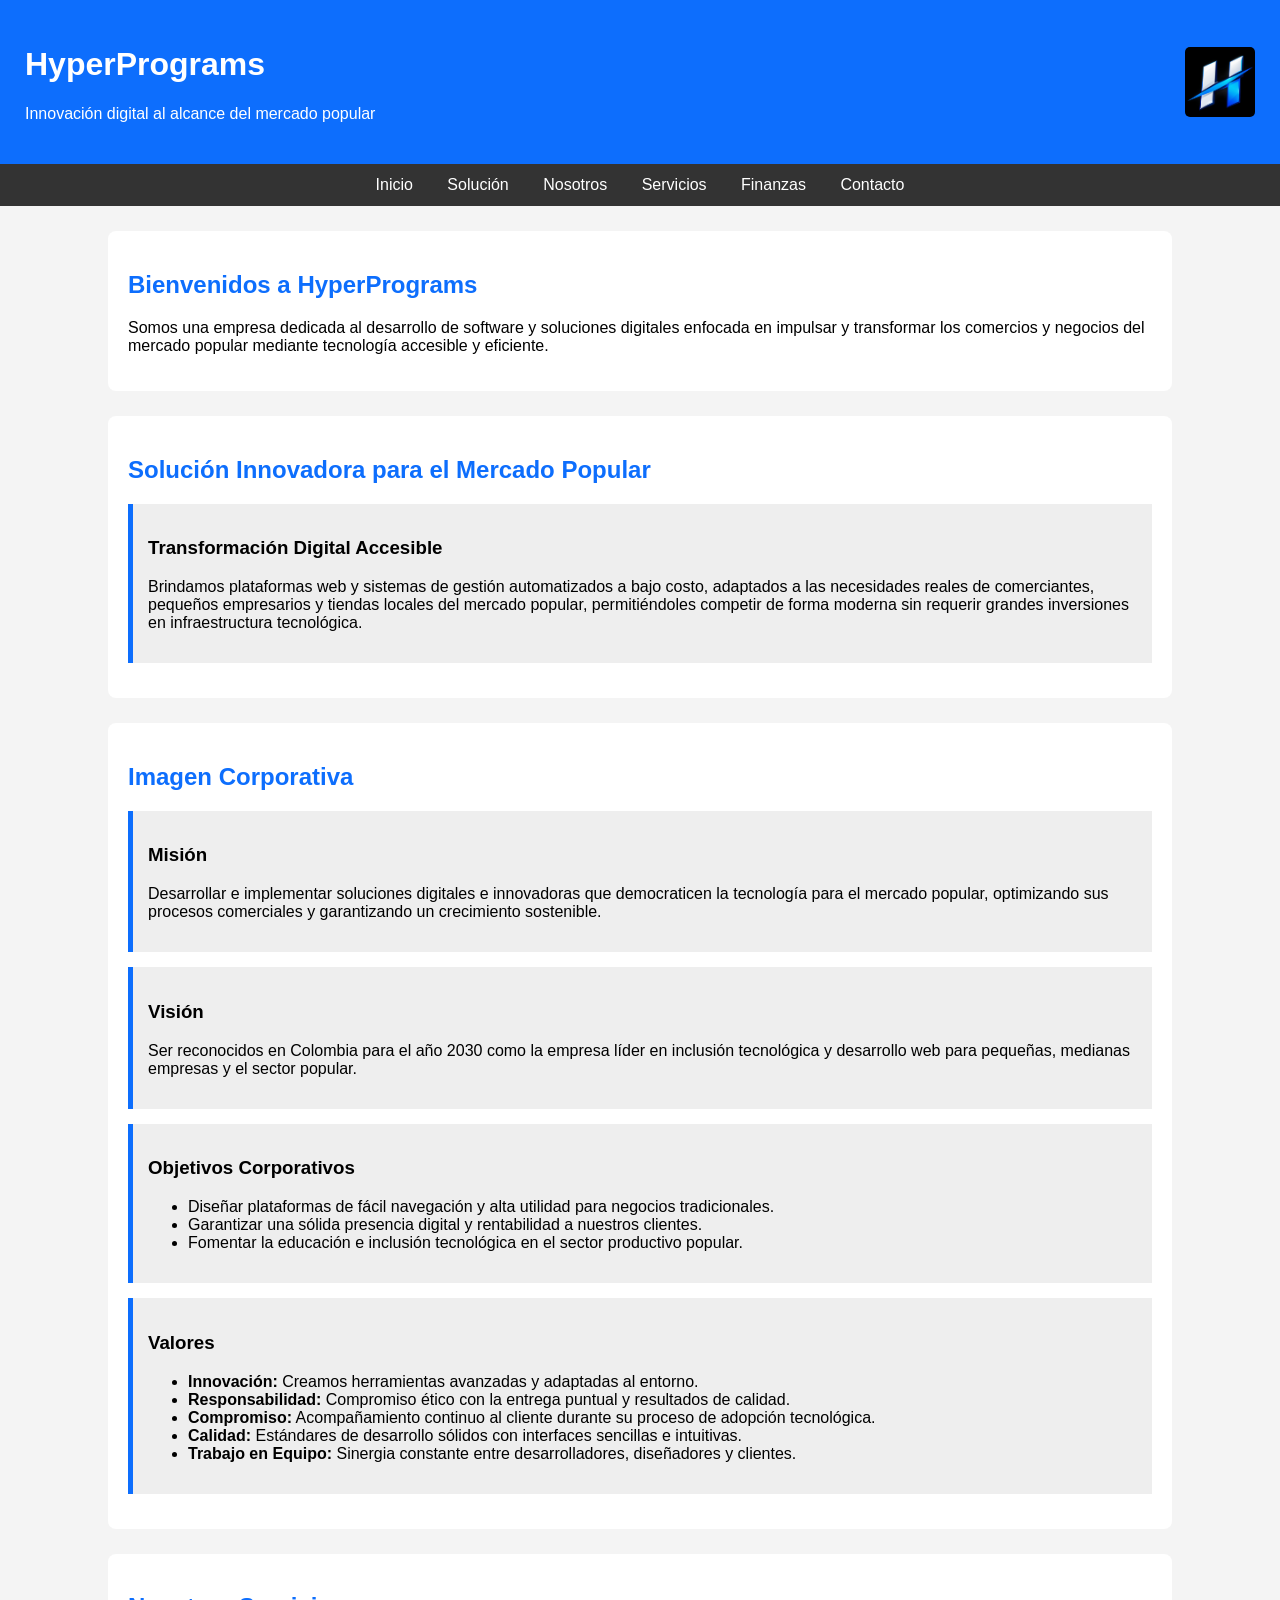
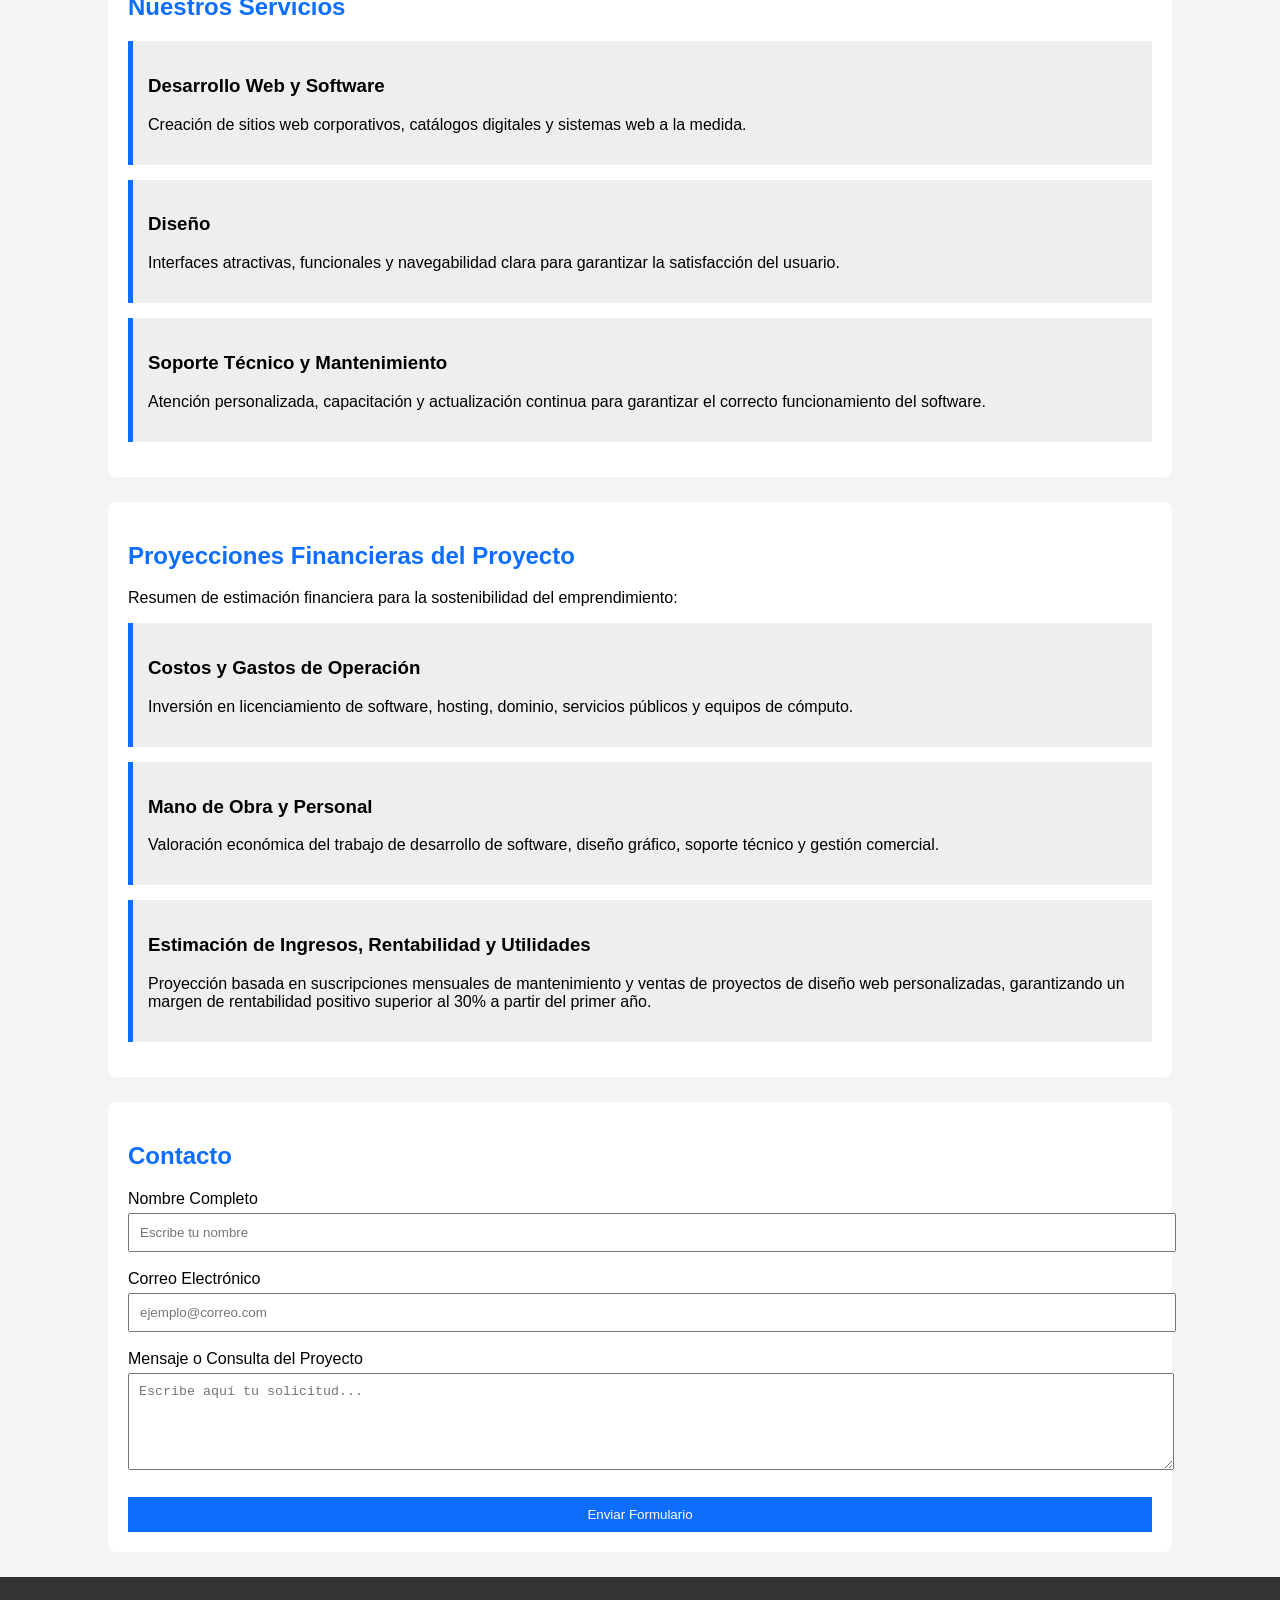
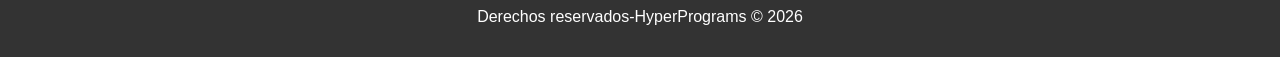
==== index.html @ 6217addc "HyperPrograms" ====
<!DOCTYPE html>
<html lang="es">
<head>
    <meta charset="UTF-8">
    <title>HyperPrograms - Soluciones Tecnológicas y Proyecto Productivo</title>
    <link rel="stylesheet" href="estilos.css">
</head>
<body>

<header>
    <div>
        <h1>HyperPrograms</h1>
        <p>Innovación digital al alcance del mercado popular</p>
    </div>
    <img src="WhatsApp Image 2026-10-22 at 3.42.44 PM.jpeg" alt="Logo HyperPrograms" class="logo">
</header>

<nav>
    <a href="#inicio">Inicio</a>
    <a href="#solucion">Solución</a>
    <a href="#corporativo">Nosotros</a>
    <a href="#servicios">Servicios</a>
    <a href="#finanzas">Finanzas</a>
    <a href="#contacto">Contacto</a>
</nav>

<section id="inicio">
    <h2>Bienvenidos a HyperPrograms</h2>
    <p>
        Somos una empresa dedicada al desarrollo de software y soluciones digitales enfocada en impulsar y transformar los comercios y negocios del mercado popular mediante tecnología accesible y eficiente.
    </p>
</section>

<section id="solucion">
    <h2> Solución Innovadora para el Mercado Popular</h2>
    <div class="caja">
        <h3>Transformación Digital Accesible</h3>
        <p>
            Brindamos plataformas web y sistemas de gestión automatizados a bajo costo, adaptados a las necesidades reales de comerciantes, pequeños empresarios y tiendas locales del mercado popular, permitiéndoles competir de forma moderna sin requerir grandes inversiones en infraestructura tecnológica.
        </p>
    </div>
</section>


<section id="corporativo">
    <h2> Imagen Corporativa</h2>
    
    <div class="caja">
        <h3>Misión</h3>
        <p>
            Desarrollar e implementar soluciones digitales e innovadoras que democraticen la tecnología para el mercado popular, optimizando sus procesos comerciales y garantizando un crecimiento sostenible.
        </p>
    </div>

    <div class="caja">
        <h3>Visión</h3>
        <p>
            Ser reconocidos en Colombia para el año 2030 como la empresa líder en inclusión tecnológica y desarrollo web para pequeñas, medianas empresas y el sector popular.
        </p>
    </div>

    <div class="caja">
        <h3>Objetivos Corporativos</h3>
        <ul>
            <li>Diseñar plataformas de fácil navegación y alta utilidad para negocios tradicionales.</li>
            <li>Garantizar una sólida presencia digital y rentabilidad a nuestros clientes.</li>
            <li>Fomentar la educación e inclusión tecnológica en el sector productivo popular.</li>
        </ul>
    </div>

    <div class="caja">
        <h3>Valores</h3>
        <ul>
            <li><strong>Innovación:</strong> Creamos herramientas avanzadas y adaptadas al entorno.</li>
            <li><strong>Responsabilidad:</strong> Compromiso ético con la entrega puntual y resultados de calidad.</li>
            <li><strong>Compromiso:</strong> Acompañamiento continuo al cliente durante su proceso de adopción tecnológica.</li>
            <li><strong>Calidad:</strong> Estándares de desarrollo sólidos con interfaces sencillas e intuitivas.</li>
            <li><strong>Trabajo en Equipo:</strong> Sinergia constante entre desarrolladores, diseñadores y clientes.</li>
        </ul>
    </div>
</section>

<section id="servicios">
    <h2>Nuestros Servicios</h2>

    <div class="caja">
        <h3>Desarrollo Web y Software</h3>
        <p>Creación de sitios web corporativos, catálogos digitales y sistemas web a la medida.</p>
    </div>

    <div class="caja">
        <h3>Diseño</h3>
        <p>Interfaces atractivas, funcionales y navegabilidad clara para garantizar la satisfacción del usuario.</p>
    </div>

    <div class="caja">
        <h3>Soporte Técnico y Mantenimiento</h3>
        <p>Atención personalizada, capacitación y actualización continua para garantizar el correcto funcionamiento del software.</p>
    </div>
</section>

<section id="finanzas">
    <h2>     Proyecciones Financieras del Proyecto</h2>
    <p>Resumen de estimación financiera para la sostenibilidad del emprendimiento:</p>

    <div class="caja">
        <h3>Costos y Gastos de Operación</h3>
        <p>Inversión en licenciamiento de software, hosting, dominio, servicios públicos y equipos de cómputo.</p>
    </div>

    <div class="caja">
        <h3>Mano de Obra y Personal</h3>
        <p>Valoración económica del trabajo de desarrollo de software, diseño gráfico, soporte técnico y gestión comercial.</p>
    </div>

    <div class="caja">
        <h3>Estimación de Ingresos, Rentabilidad y Utilidades</h3>
        <p>Proyección basada en suscripciones mensuales de mantenimiento y ventas de proyectos de diseño web personalizadas, garantizando un margen de rentabilidad positivo superior al 30% a partir del primer año.</p>
    </div>
</section>

<section id="contacto">
    <h2>Contacto</h2>

    <form>
        <label>Nombre Completo</label><br>
        <input type="text" placeholder="Escribe tu nombre"><br><br>

        <label>Correo Electrónico</label><br>
        <input type="email" placeholder="ejemplo@correo.com"><br><br>

        <label>Mensaje o Consulta del Proyecto</label><br>
        <textarea rows="5" placeholder="Escribe aquí tu solicitud..."></textarea><br><br>

        <input type="submit" value="Enviar Formulario">
    </form>
</section>

<footer>
    <p>Derechos reservados-HyperPrograms © 2026 </p>
</footer>

</body>
</html>
---- estilos.css ----
body{

    font-family: Arial, sans-serif;
    background:#f4f4f4;
    margin:0;

}

header{

    background:#0d6efd;
    color:white;
    padding:25px;
    display: flex;
    justify-content: space-between;
    align-items: center;

}

.logo {
    height: 70px;
    width: auto;
    border-radius: 5px;
}

nav{

    background:#333;
    text-align:center;
    padding:12px;

}

nav a{

    color:white;
    text-decoration:none;
    margin:15px;

}

nav a:hover{

    color:yellow;

}

section{

    background:white;
    width:80%;
    margin:25px auto;
    padding:20px;
    border-radius:8px;

}

section img{

    width:100%;
    border-radius:8px;

}

h2{

    color:#0d6efd;

}

.caja{

    background:#eeeeee;
    margin:15px 0;
    padding:15px;
    border-left:5px solid #0d6efd;

}

input,
textarea{

    width:100%;
    padding:10px;
    margin-top:5px;

}

input[type="submit"]{

    background:#0d6efd;
    color:white;
    border:none;
    cursor:pointer;

}

input[type="submit"]:hover{

    background:#084298;

}

footer{

    background:#333;
    color:white;
    text-align:center;
    padding:15px;
    margin-top:20px;

}
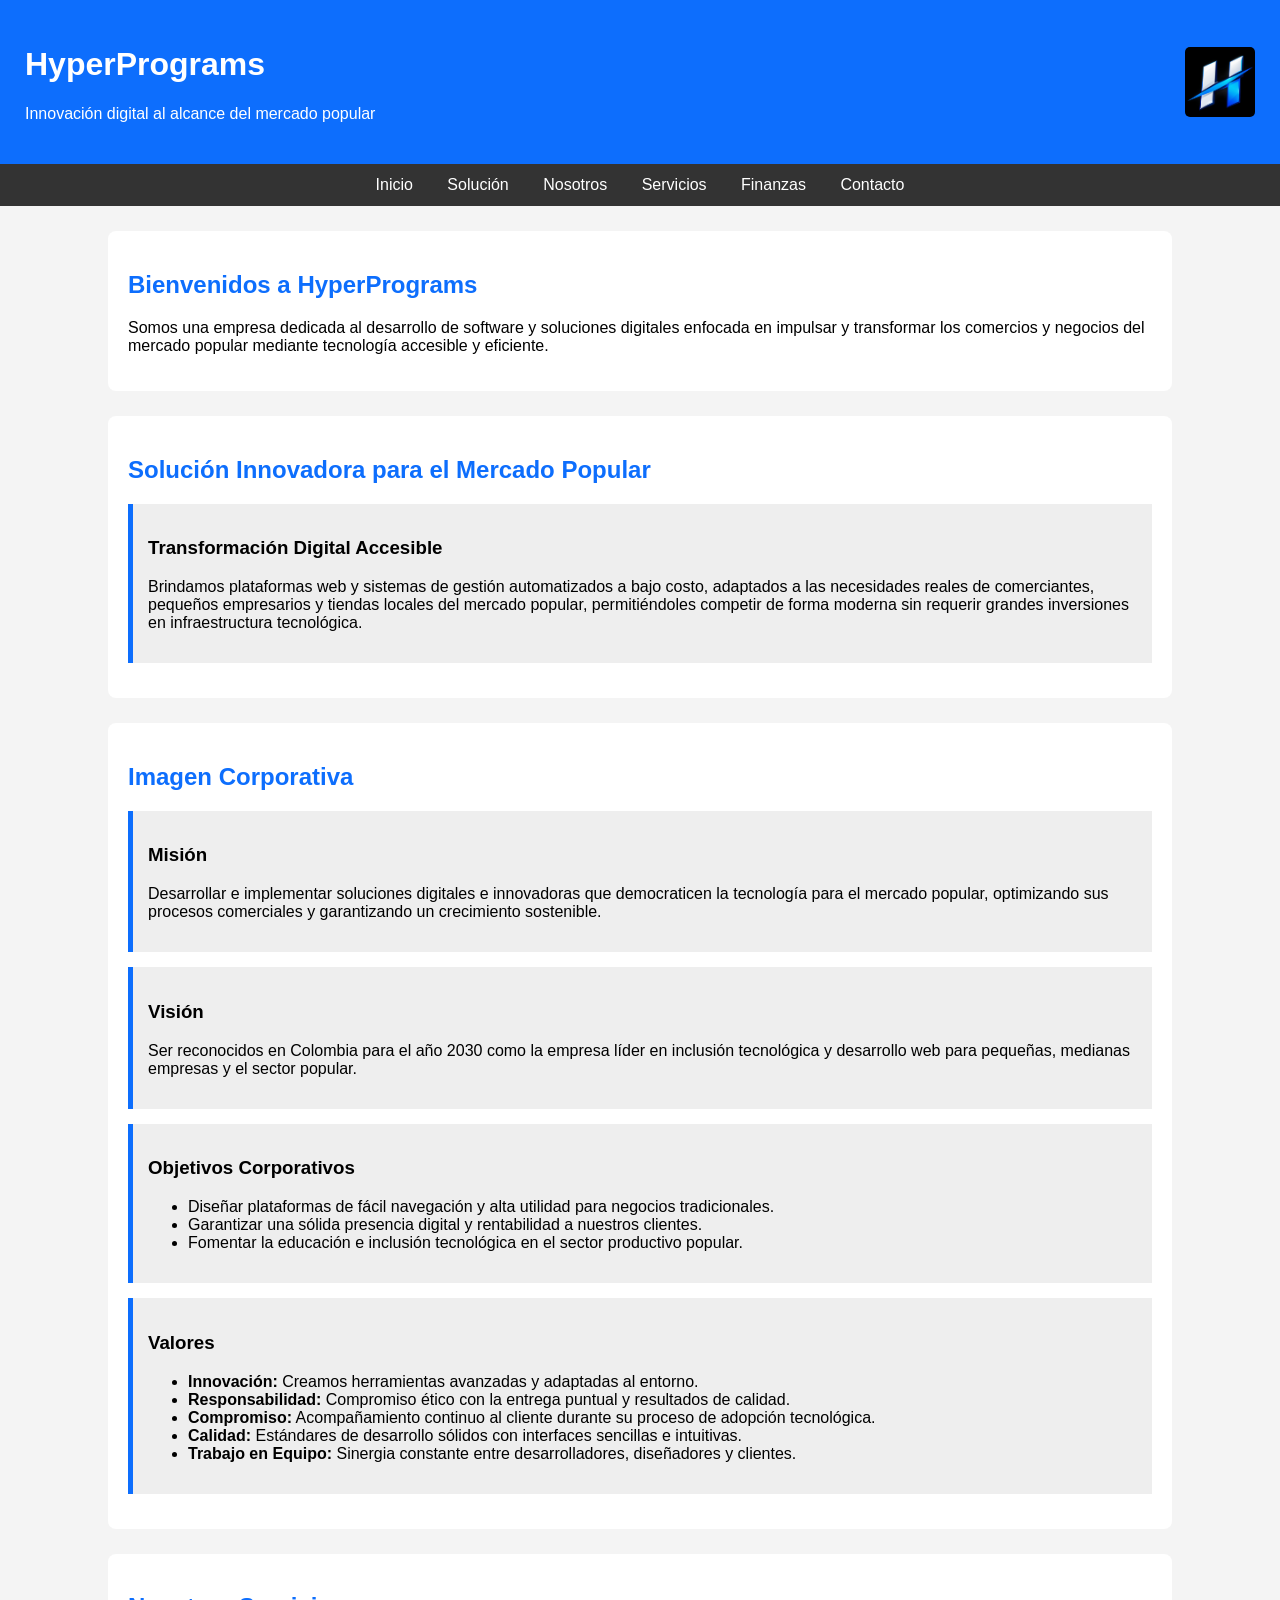
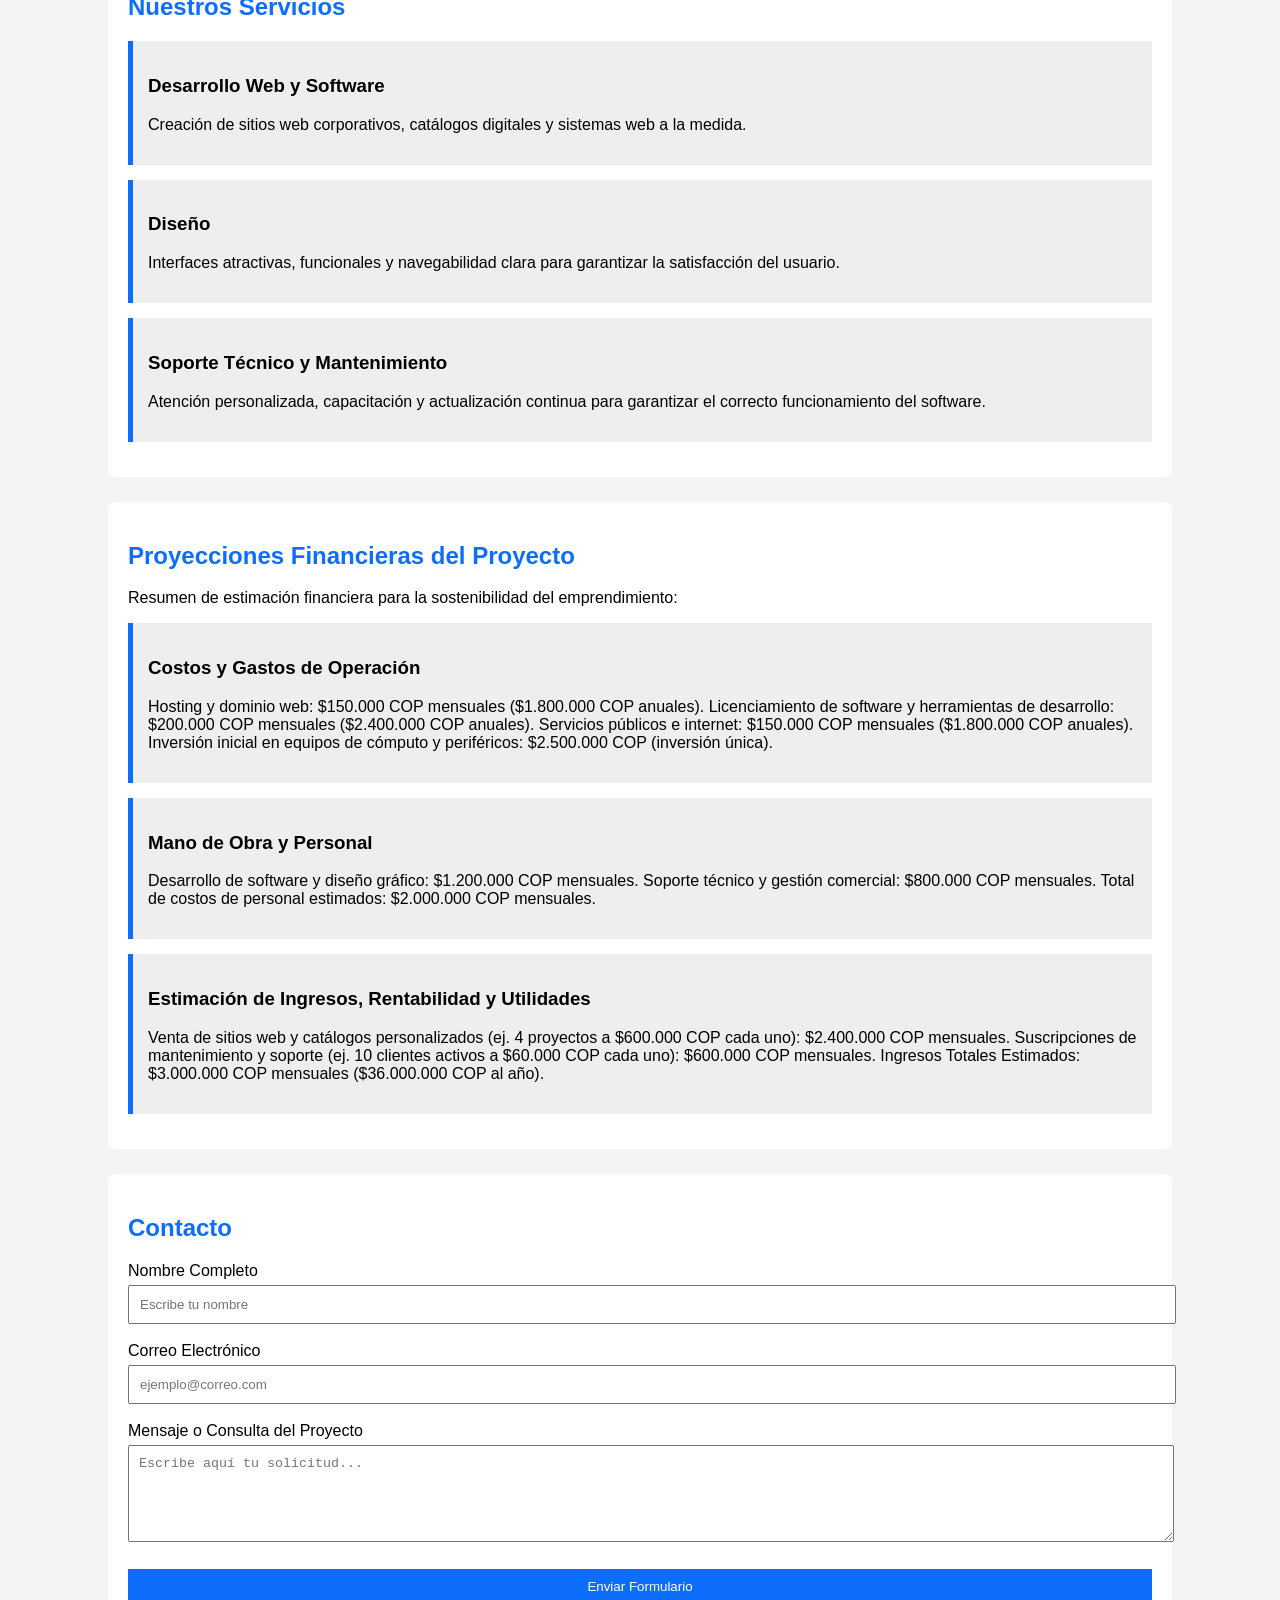
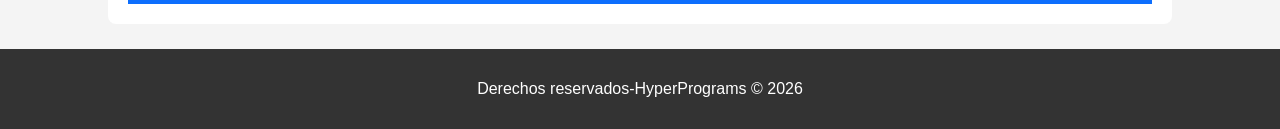
==== commit 1949abdc: "HyperPrograms" ====
--- a/index.html
+++ b/index.html
@@ -12,7 +12,7 @@
         <h1>HyperPrograms</h1>
         <p>Innovación digital al alcance del mercado popular</p>
     </div>
-    <img src="WhatsApp Image 2026-10-22 at 3.42.44 PM.jpeg" alt="Logo HyperPrograms" class="logo">
+    <img src="logo.jpeg" alt="Logo HyperPrograms" class="logo">
 </header>
 
 <nav>
@@ -105,17 +105,24 @@
 
     <div class="caja">
         <h3>Costos y Gastos de Operación</h3>
-        <p>Inversión en licenciamiento de software, hosting, dominio, servicios públicos y equipos de cómputo.</p>
+        <p>Hosting y dominio web: $150.000 COP mensuales ($1.800.000 COP anuales).
+Licenciamiento de software y herramientas de desarrollo: $200.000 COP mensuales ($2.400.000 COP anuales).
+Servicios públicos e internet: $150.000 COP mensuales ($1.800.000 COP anuales).
+Inversión inicial en equipos de cómputo y periféricos: $2.500.000 COP (inversión única).</p>
     </div>
 
     <div class="caja">
         <h3>Mano de Obra y Personal</h3>
-        <p>Valoración económica del trabajo de desarrollo de software, diseño gráfico, soporte técnico y gestión comercial.</p>
+        <p>Desarrollo de software y diseño gráfico: $1.200.000 COP mensuales.
+        Soporte técnico y gestión comercial: $800.000 COP mensuales.
+        Total de costos de personal estimados: $2.000.000 COP mensuales.</p>
     </div>
 
     <div class="caja">
         <h3>Estimación de Ingresos, Rentabilidad y Utilidades</h3>
-        <p>Proyección basada en suscripciones mensuales de mantenimiento y ventas de proyectos de diseño web personalizadas, garantizando un margen de rentabilidad positivo superior al 30% a partir del primer año.</p>
+        <p>Venta de sitios web y catálogos personalizados (ej. 4 proyectos a $600.000 COP cada uno): $2.400.000 COP mensuales.
+           Suscripciones de mantenimiento y soporte (ej. 10 clientes activos a $60.000 COP cada uno): $600.000 COP mensuales.
+           Ingresos Totales Estimados: $3.000.000 COP mensuales ($36.000.000 COP al año).</p>
     </div>
 </section>
 
